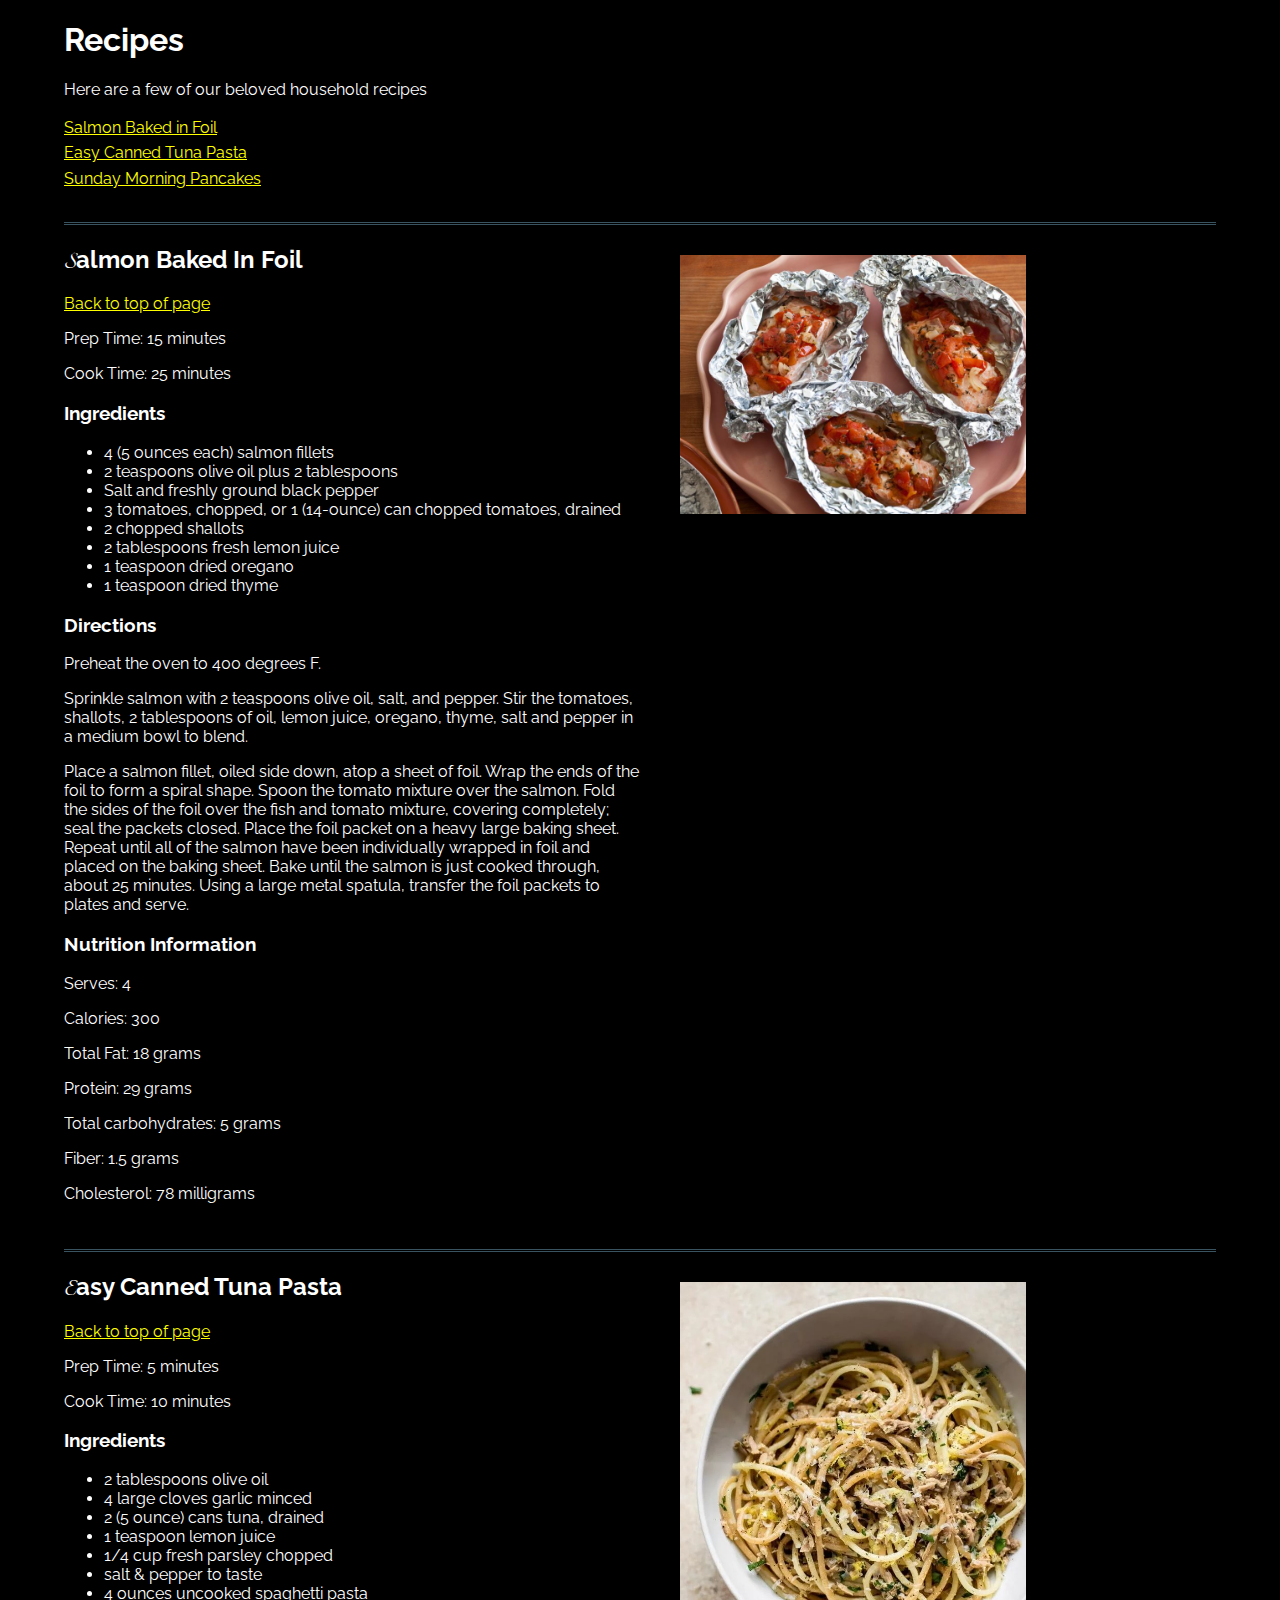
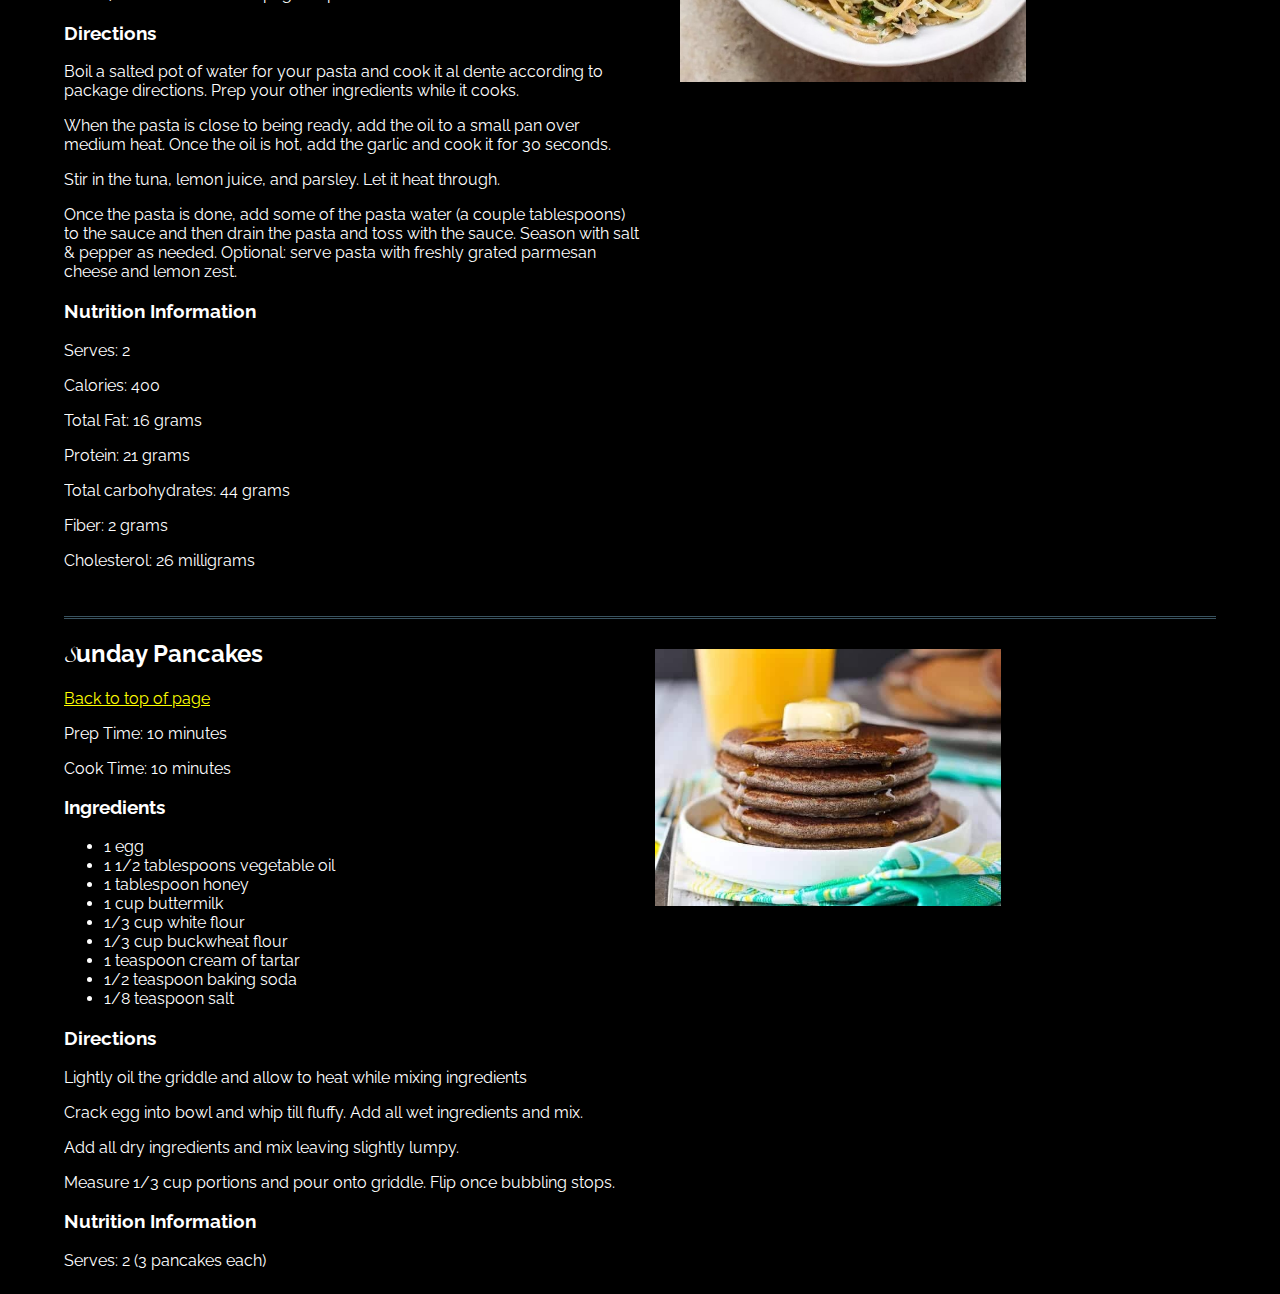
==== index.html @ 8158a912 "Update index.html" ====
<!DOCTYPE html>
<html lang="en">
  <head>
    <meta charset="utf-8" />
    <title>GT Favorite Recipes</title>
    <meta name="author" content="renee" />
    <meta name="robots" content="noindex" />
    <meta name="viewport" content="width=device-width, initial-scale=1" />
    <link href="https://fonts.googleapis.com/css?family=Raleway:400,700,900|Tangerine" rel="stylesheet" type="text/css" />
    <link href="stylesheet.css" rel="stylesheet" type="text/css" />
  </head>
  <body>
    <h1 id="home">Recipes</h1>
    <p>Here are a few of our beloved household recipes</p>
    <nav>
      <a href="#salmon">Salmon Baked in Foil</a>
      <a href="#tuna">Easy Canned Tuna Pasta</a>
      <a href="#pancakes">Sunday Morning Pancakes</a>
    </nav>
    <article>
      <section>
        <h2 id="salmon">Salmon Baked In Foil</h2>
        <a href="#home">Back to top of page</a>
        <p>Prep Time: 15 minutes</p>
        <p>Cook Time: 25 minutes</p>
        <h3>Ingredients</h3>
        <ul>
          <li>4 (5 ounces each) salmon fillets</li>
          <li>2 teaspoons olive oil plus 2 tablespoons</li>
          <li>Salt and freshly ground black pepper</li>
          <li>3 tomatoes, chopped, or 1 (14-ounce) can chopped tomatoes, drained</li>
          <li>2 chopped shallots</li>
          <li>2 tablespoons fresh lemon juice</li>
          <li>1 teaspoon dried oregano</li>
          <li>1 teaspoon dried thyme</li>
        </ul>
        <h3>Directions</h3>
        <p>Preheat the oven to 400 degrees F.</p>
        <p>Sprinkle salmon with 2 teaspoons olive oil, salt, and pepper. Stir the tomatoes, shallots, 2 tablespoons of oil, lemon juice, oregano, thyme, salt and pepper in a medium bowl to blend.</p>
        <p>Place a salmon fillet, oiled side down, atop a sheet of foil. Wrap the ends of the foil to form a spiral shape. Spoon the tomato mixture over the salmon. Fold the sides of the foil over the fish and tomato mixture, covering completely; seal the packets closed. Place the foil packet on a heavy large baking sheet. Repeat until all of the salmon have been individually wrapped in foil and placed on the baking sheet. Bake until the salmon is just cooked through, about 25 minutes. Using a large metal spatula, transfer the foil packets to plates and serve.</p>
        <aside>
          <h3>Nutrition Information</h3>
          <p>Serves: 4</p>
          <p>Calories: 300</p>
          <p>Total Fat: 18 grams</p>
          <p>Protein: 29 grams</p>
          <p>Total carbohydrates: 5 grams</p>
          <p>Fiber: 1.5 grams</p>
          <p>Cholesterol: 78 milligrams</p>
        </aside>
      </section>
      <figure>
        <img src="salmon-baked-in-foil.jpeg" alt="photograph of salmon fillets wrapped in foil" />
      </figure>
    </article>
    <article>
      <section>
        <h2 id="tuna">Easy Canned Tuna Pasta</h2>
        <a href="#home">Back to top of page</a>
        <p>Prep Time: 5 minutes</p>
        <p>Cook Time: 10 minutes</p>
        <h3>Ingredients</h3>
        <ul>
          <li>2 tablespoons olive oil</li>
          <li>4 large cloves garlic minced</li>
          <li>2 (5 ounce) cans tuna, drained</li>
          <li>1 teaspoon lemon juice</li>
          <li>1/4 cup fresh parsley chopped</li>
          <li>salt & pepper to taste</li>
          <li>4 ounces uncooked spaghetti pasta</li>
        </ul>
        <h3>Directions</h3>
        <p>Boil a salted pot of water for your pasta and cook it al dente according to package directions. Prep your other ingredients while it cooks.</p>
        <p>When the pasta is close to being ready, add the oil to a small pan over medium heat. Once the oil is hot, add the garlic and cook it for 30 seconds.</p>
        <p>Stir in the tuna, lemon juice, and parsley. Let it heat through.</p>
        <p>Once the pasta is done, add some of the pasta water (a couple tablespoons) to the sauce and then drain the pasta and toss with the sauce. Season with salt & pepper as needed. Optional: serve pasta with freshly grated parmesan cheese and lemon zest.</p>
        <aside>
          <h3>Nutrition Information</h3>
          <p>Serves: 2</p>
          <p>Calories: 400</p>
          <p>Total Fat: 16 grams</p>
          <p>Protein: 21 grams</p>
          <p>Total carbohydrates: 44 grams</p>
          <p>Fiber: 2 grams</p>
          <p>Cholesterol: 26 milligrams</p>
        </aside>
      </section>
      <figure>
        <img src="canned-tuna-pasta.jpg" alt="photograph of cooked tuna pasta dish" />
      </figure>
    </article>
    <article>
      <section>
        <h2 id="pancakes">Sunday Pancakes</h2>
        <a href="#home">Back to top of page</a>
        <p>Prep Time: 10 minutes</p>
        <p>Cook Time: 10 minutes</p>
        <h3>Ingredients</h3>
        <ul>
          <li>1 egg</li>
          <li>1 1/2 tablespoons vegetable oil</li>
          <li>1 tablespoon honey</li>
          <li>1 cup buttermilk</li>
          <li>1/3 cup white flour</li>
          <li>1/3 cup buckwheat flour</li>
          <li>1 teaspoon cream of tartar</li>
          <li>1/2 teaspoon baking soda</li>
          <li>1/8 teaspoon salt</li>
        </ul>
        <h3>Directions</h3>
        <p>Lightly oil the griddle and allow to heat while mixing ingredients</p>
        <p>Crack egg into bowl and whip till fluffy.  Add all wet ingredients and mix.</p>
        <p>Add all dry ingredients and mix leaving slightly lumpy.</p>
        <p>Measure 1/3 cup portions and pour onto griddle.  Flip once bubbling stops.</p>
        <aside>
          <h3>Nutrition Information</h3>
          <p>Serves: 2 (3 pancakes each)</p>
        </aside>
      </section>
      <figure>
        <img src="pancakes.jpg" alt="photograph of buckwheat pancakes with syrup and butter." />
      </figure>
    </article>
  </body>
</html>
---- stylesheet.css ----
body {font-family: raleway;
  background-color: black;
  color: white;
  margin-left: 5%;
  margin-right: 5%;}
a {color: yellow;}
a:visited {color: hsl(180, 100%, 50%);}
a:hover {color: hsl(95, 100%, 50%);
  text-shadow: 3px 3px 5px #efefef;}
section {float: left;
  max-width: 50%;}
figure {float: left;
  max-width: 30%;
  margin-top: 30px;}
img {float: left;
  max-width: 100%;}
nav a {display: block;
  line-height: 1.6em;
  bottom-border: 10px;}
article {overflow: auto;
  width: 100%;
  border-top: double;
  border-color: hsl(200 25% 30%);
  margin-top: 30px;}
h2:first-letter {font-family: tangerine;}
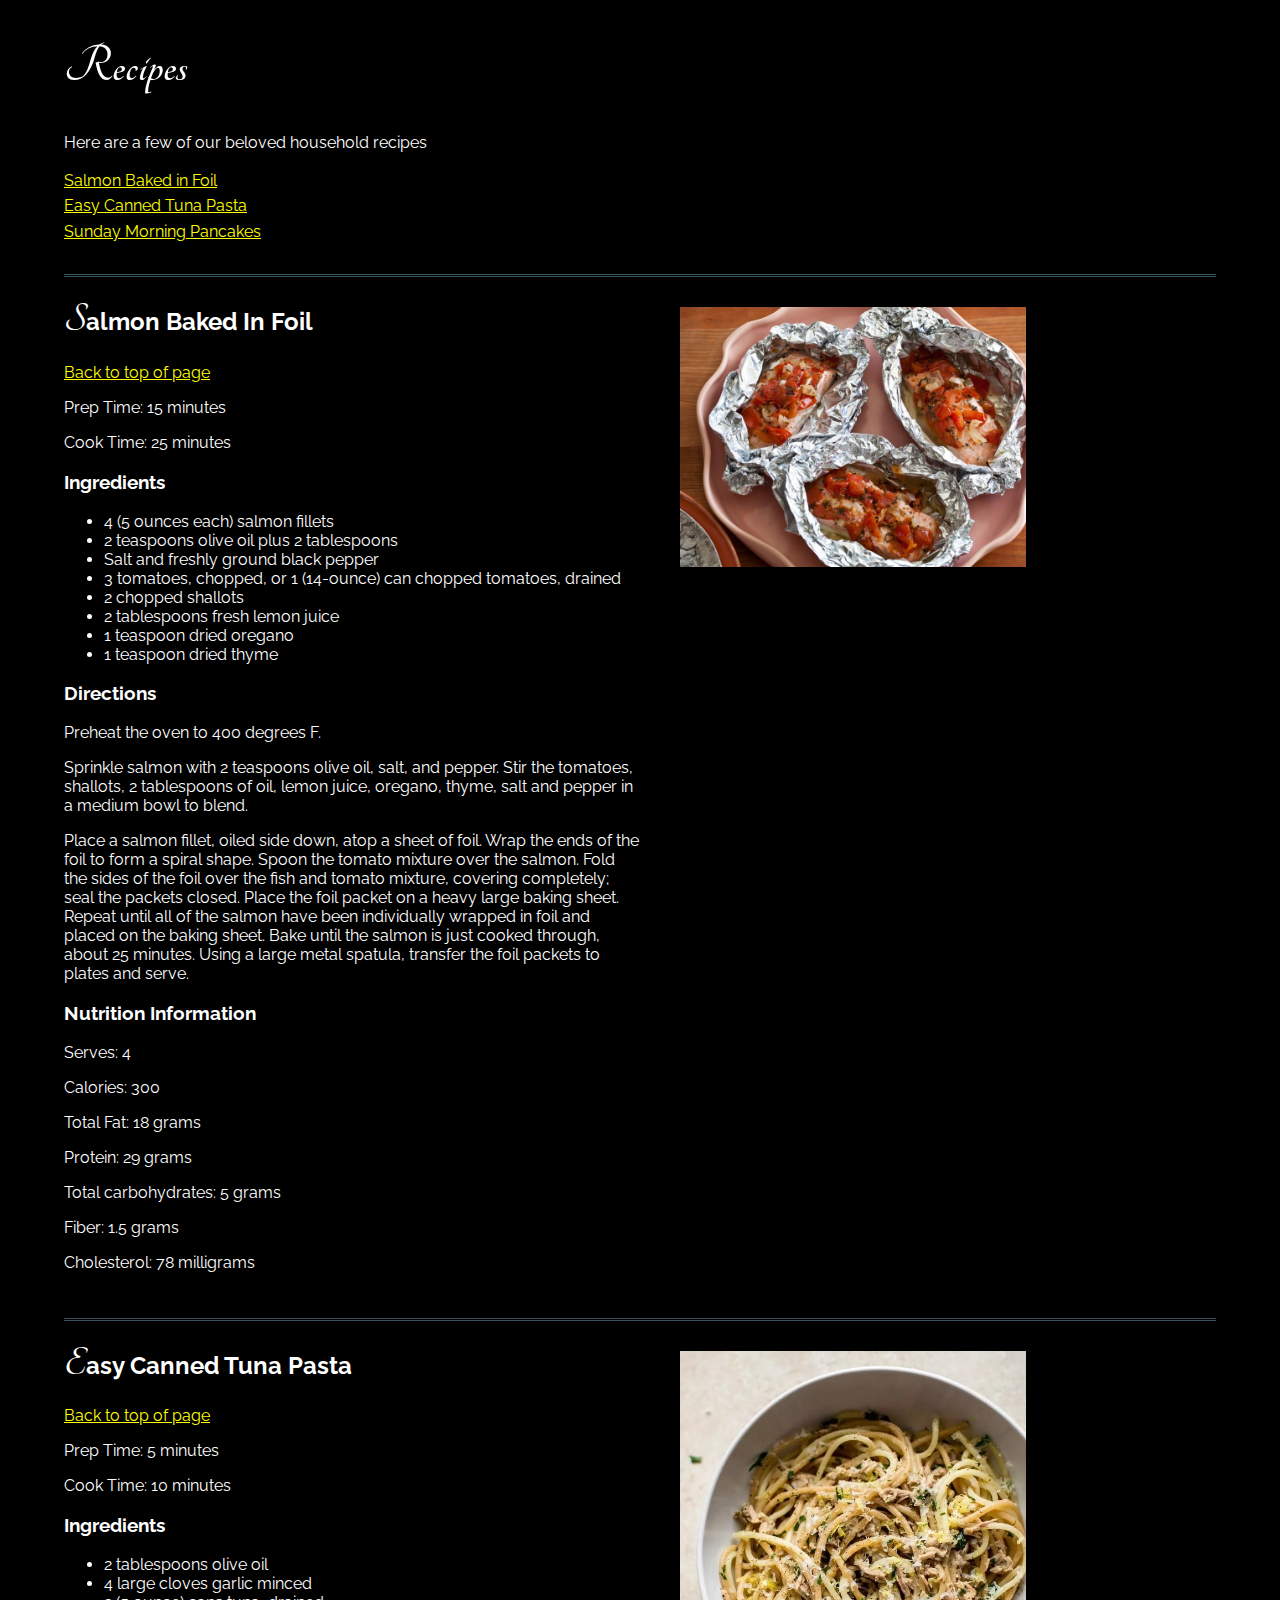
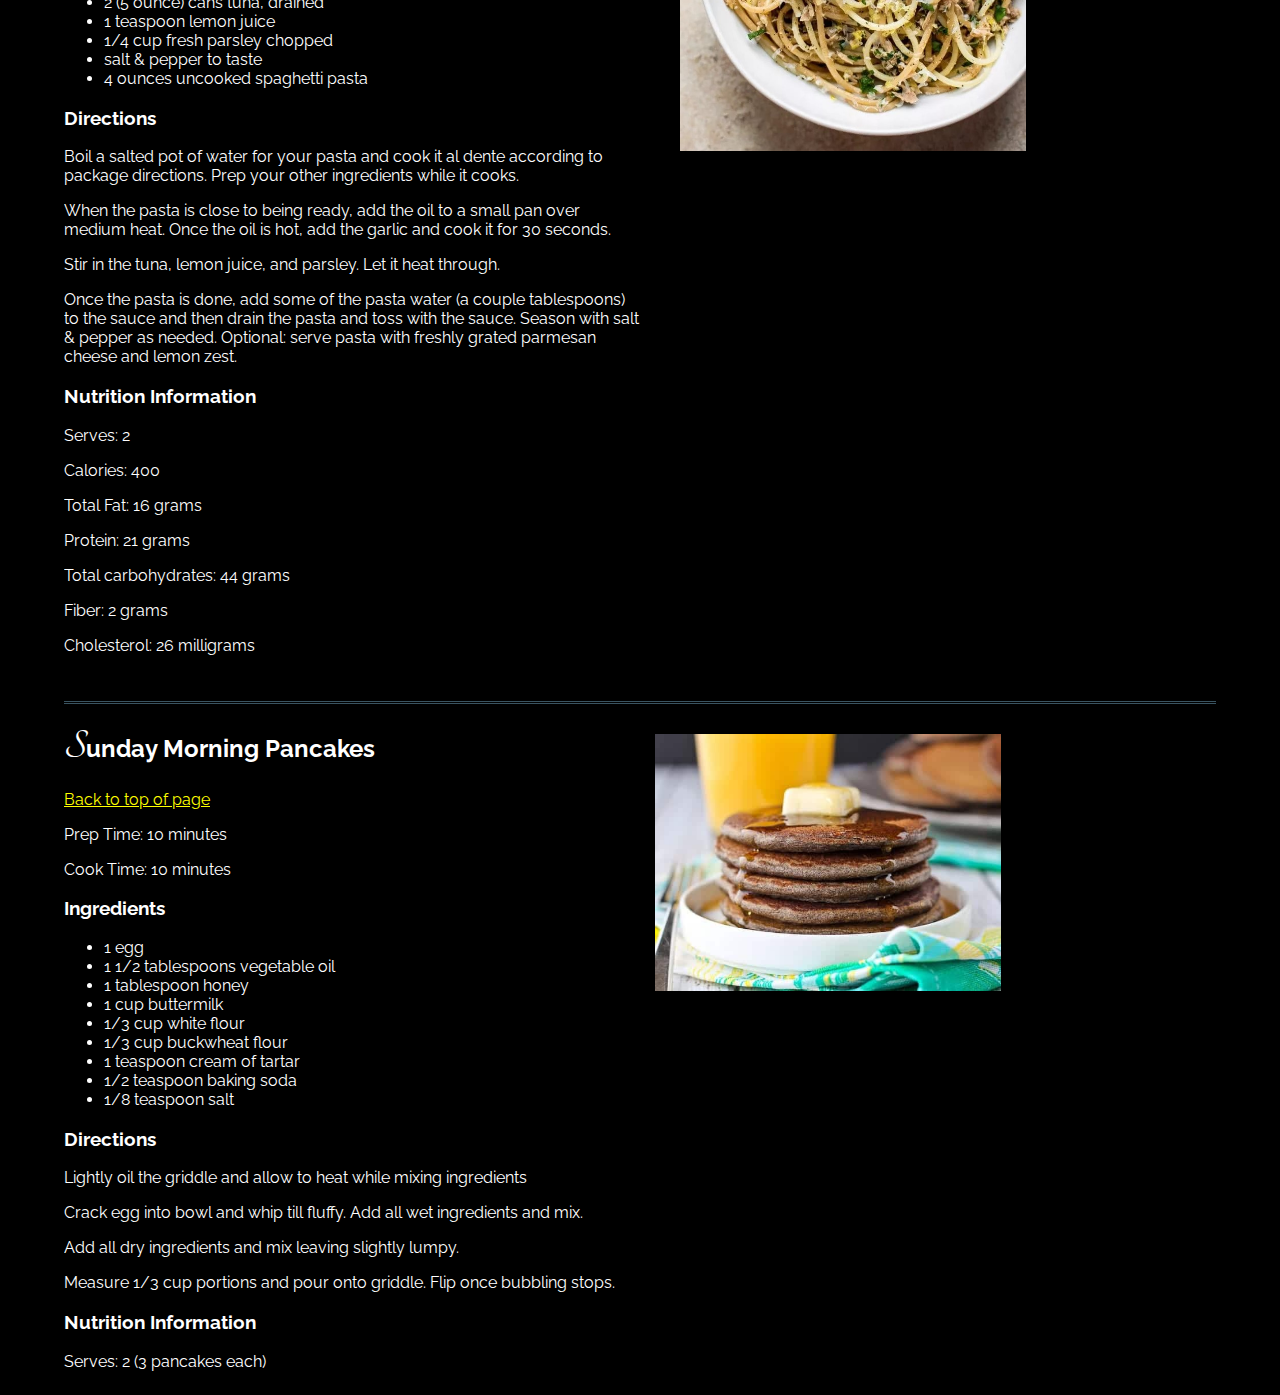
==== commit 6ed708a9: "Update index.html" ====
--- a/index.html
+++ b/index.html
@@ -91,7 +91,7 @@
     </article>
     <article>
       <section>
-        <h2 id="pancakes">Sunday Pancakes</h2>
+        <h2 id="pancakes">Sunday Morning Pancakes</h2>
         <a href="#home">Back to top of page</a>
         <p>Prep Time: 10 minutes</p>
         <p>Cook Time: 10 minutes</p>
--- a/stylesheet.css
+++ b/stylesheet.css
@@ -22,4 +22,7 @@
   border-top: double;
   border-color: hsl(200 25% 30%);
   margin-top: 30px;}
-h2:first-letter {font-family: tangerine;}
+h2:first-letter {font-family: tangerine;
+  font-size: 42px;}
+h1 {font-family: tangerine;
+  font-size: 55px;}
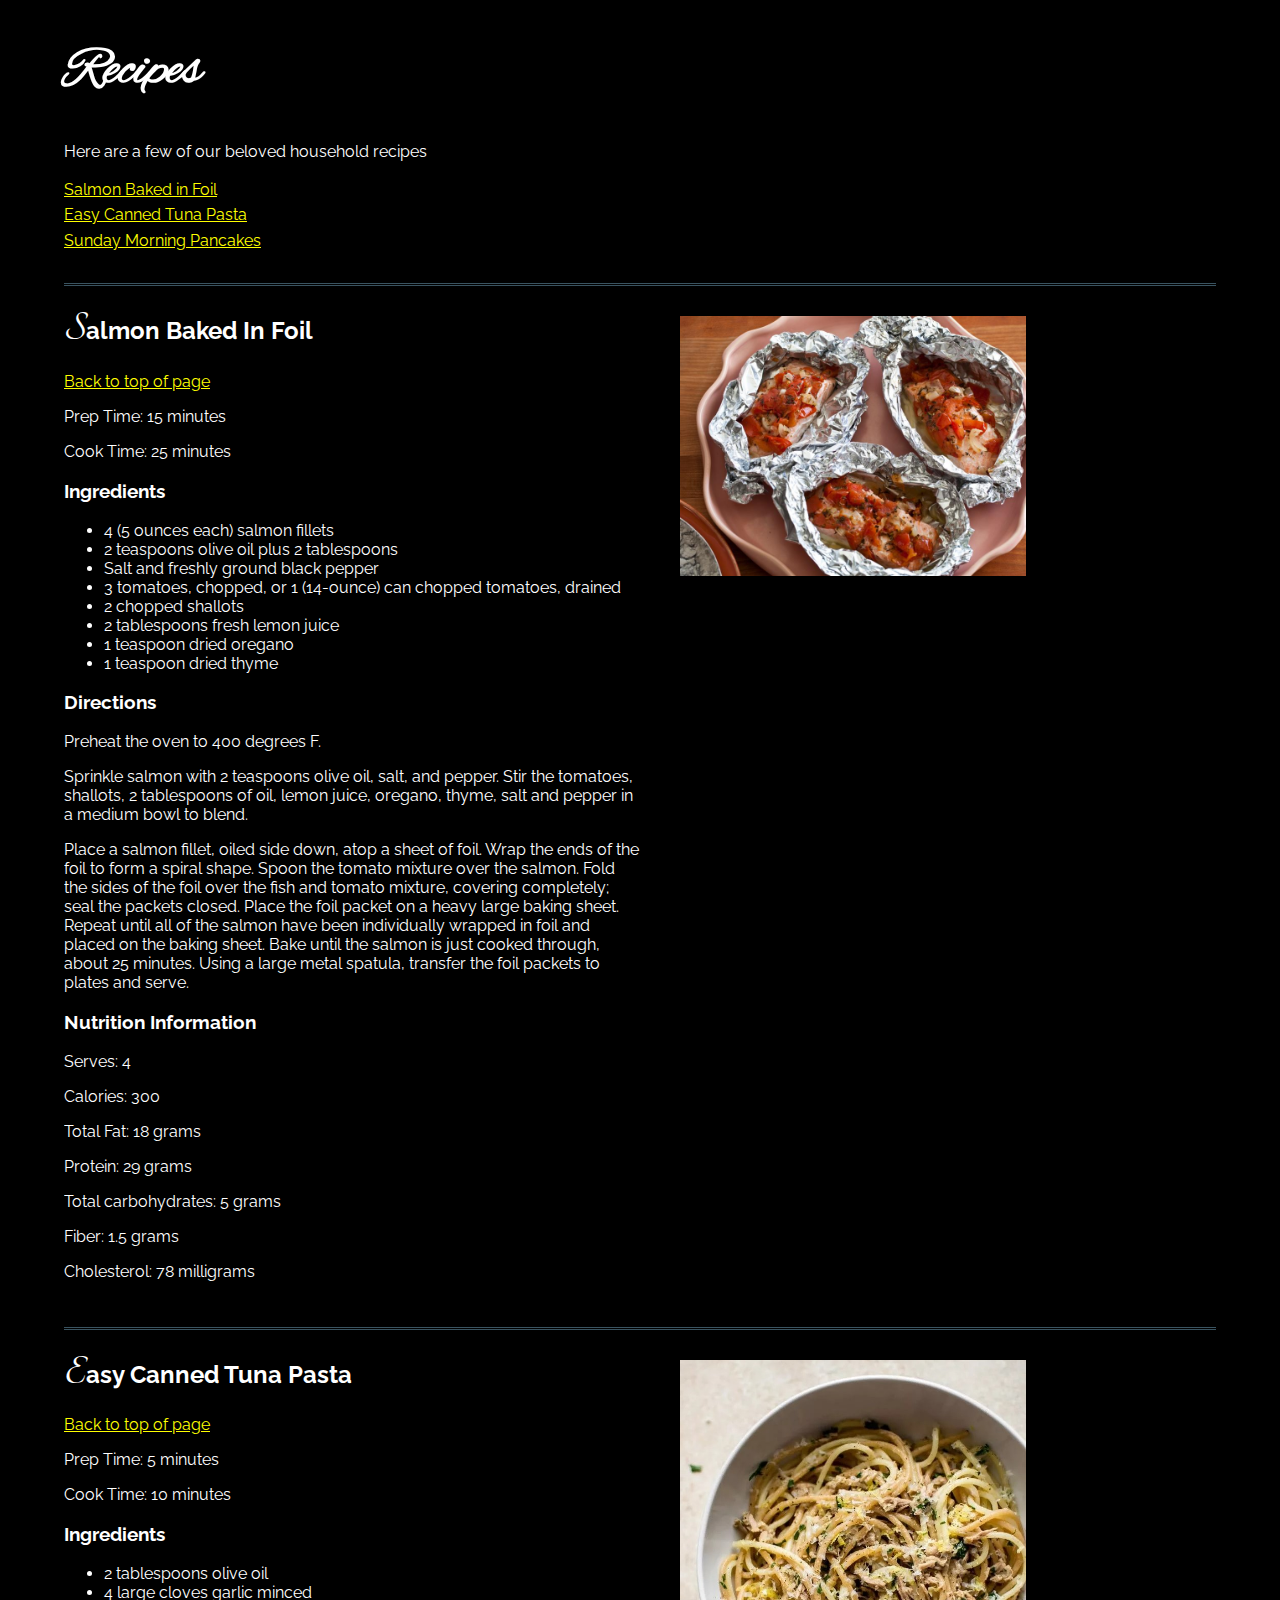
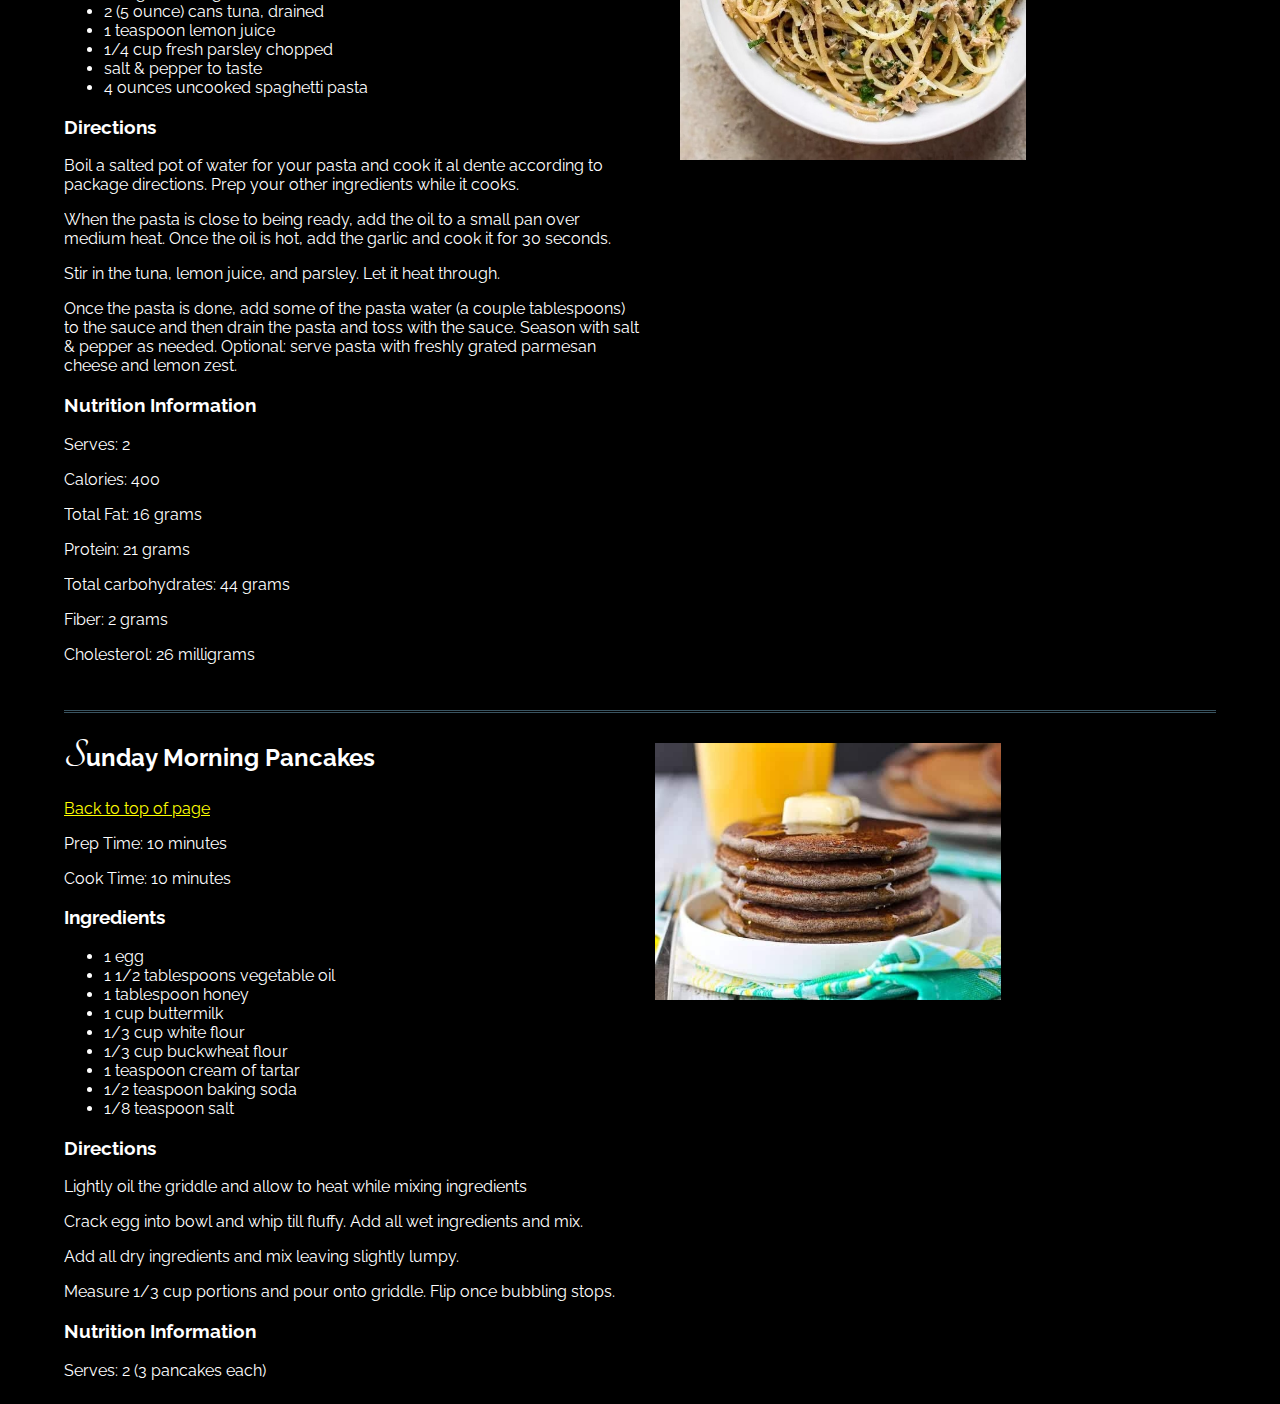
==== commit 25eb0cd2: "Update index.html" ====
--- a/index.html
+++ b/index.html
@@ -6,7 +6,7 @@
     <meta name="author" content="renee" />
     <meta name="robots" content="noindex" />
     <meta name="viewport" content="width=device-width, initial-scale=1" />
-    <link href="https://fonts.googleapis.com/css?family=Raleway:400,700,900|Tangerine" rel="stylesheet" type="text/css" />
+    <link href="https://fonts.googleapis.com/css?family=Raleway:400,700,900|Tangerine|Alex+Brush" rel="stylesheet" type="text/css" />
     <link href="stylesheet.css" rel="stylesheet" type="text/css" />
   </head>
   <body>
--- a/stylesheet.css
+++ b/stylesheet.css
@@ -24,5 +24,5 @@
   margin-top: 30px;}
 h2:first-letter {font-family: tangerine;
   font-size: 42px;}
-h1 {font-family: tangerine;
+h1 {font-family: Alex Brush;
   font-size: 55px;}
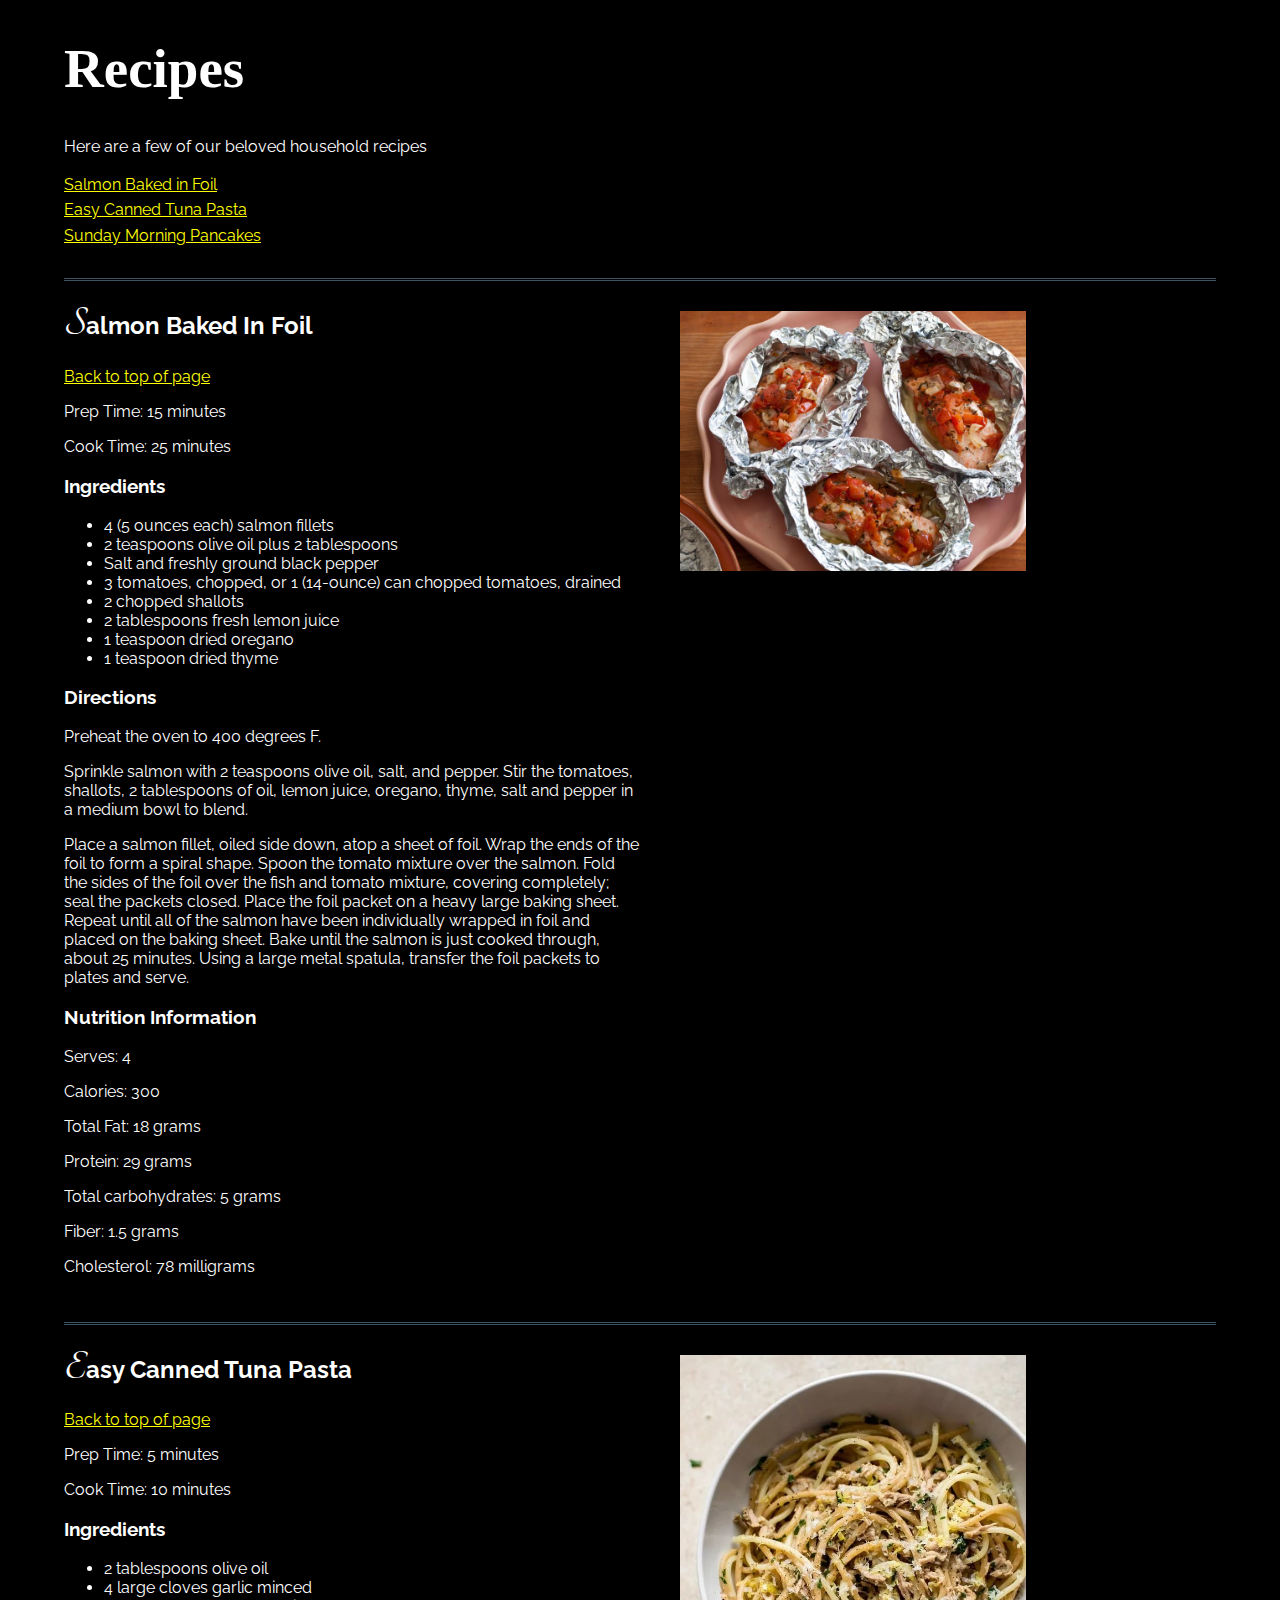
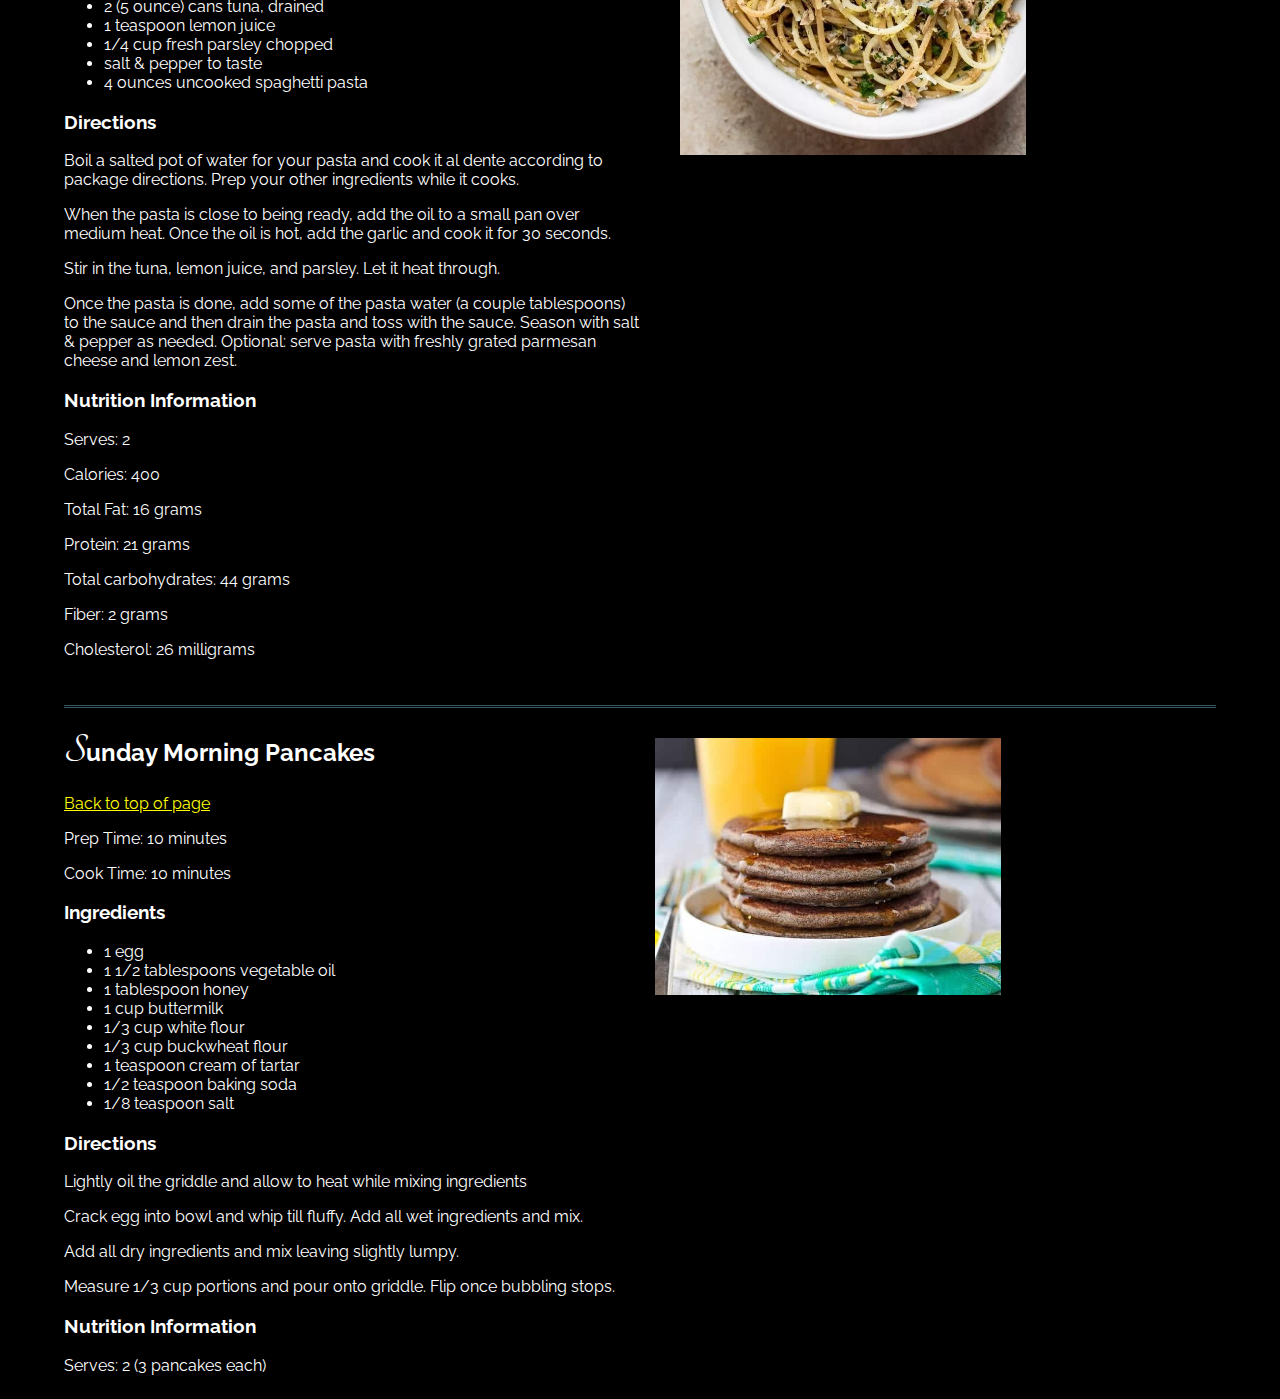
==== commit c83ca28e: "Update index.html" ====
--- a/index.html
+++ b/index.html
@@ -6,7 +6,7 @@
     <meta name="author" content="renee" />
     <meta name="robots" content="noindex" />
     <meta name="viewport" content="width=device-width, initial-scale=1" />
-    <link href="https://fonts.googleapis.com/css?family=Raleway:400,700,900|Tangerine|Alex+Brush" rel="stylesheet" type="text/css" />
+    <link href="https://fonts.googleapis.com/css?family=Raleway:400,700,900|Tangerine" rel="stylesheet" type="text/css" />
     <link href="stylesheet.css" rel="stylesheet" type="text/css" />
   </head>
   <body>
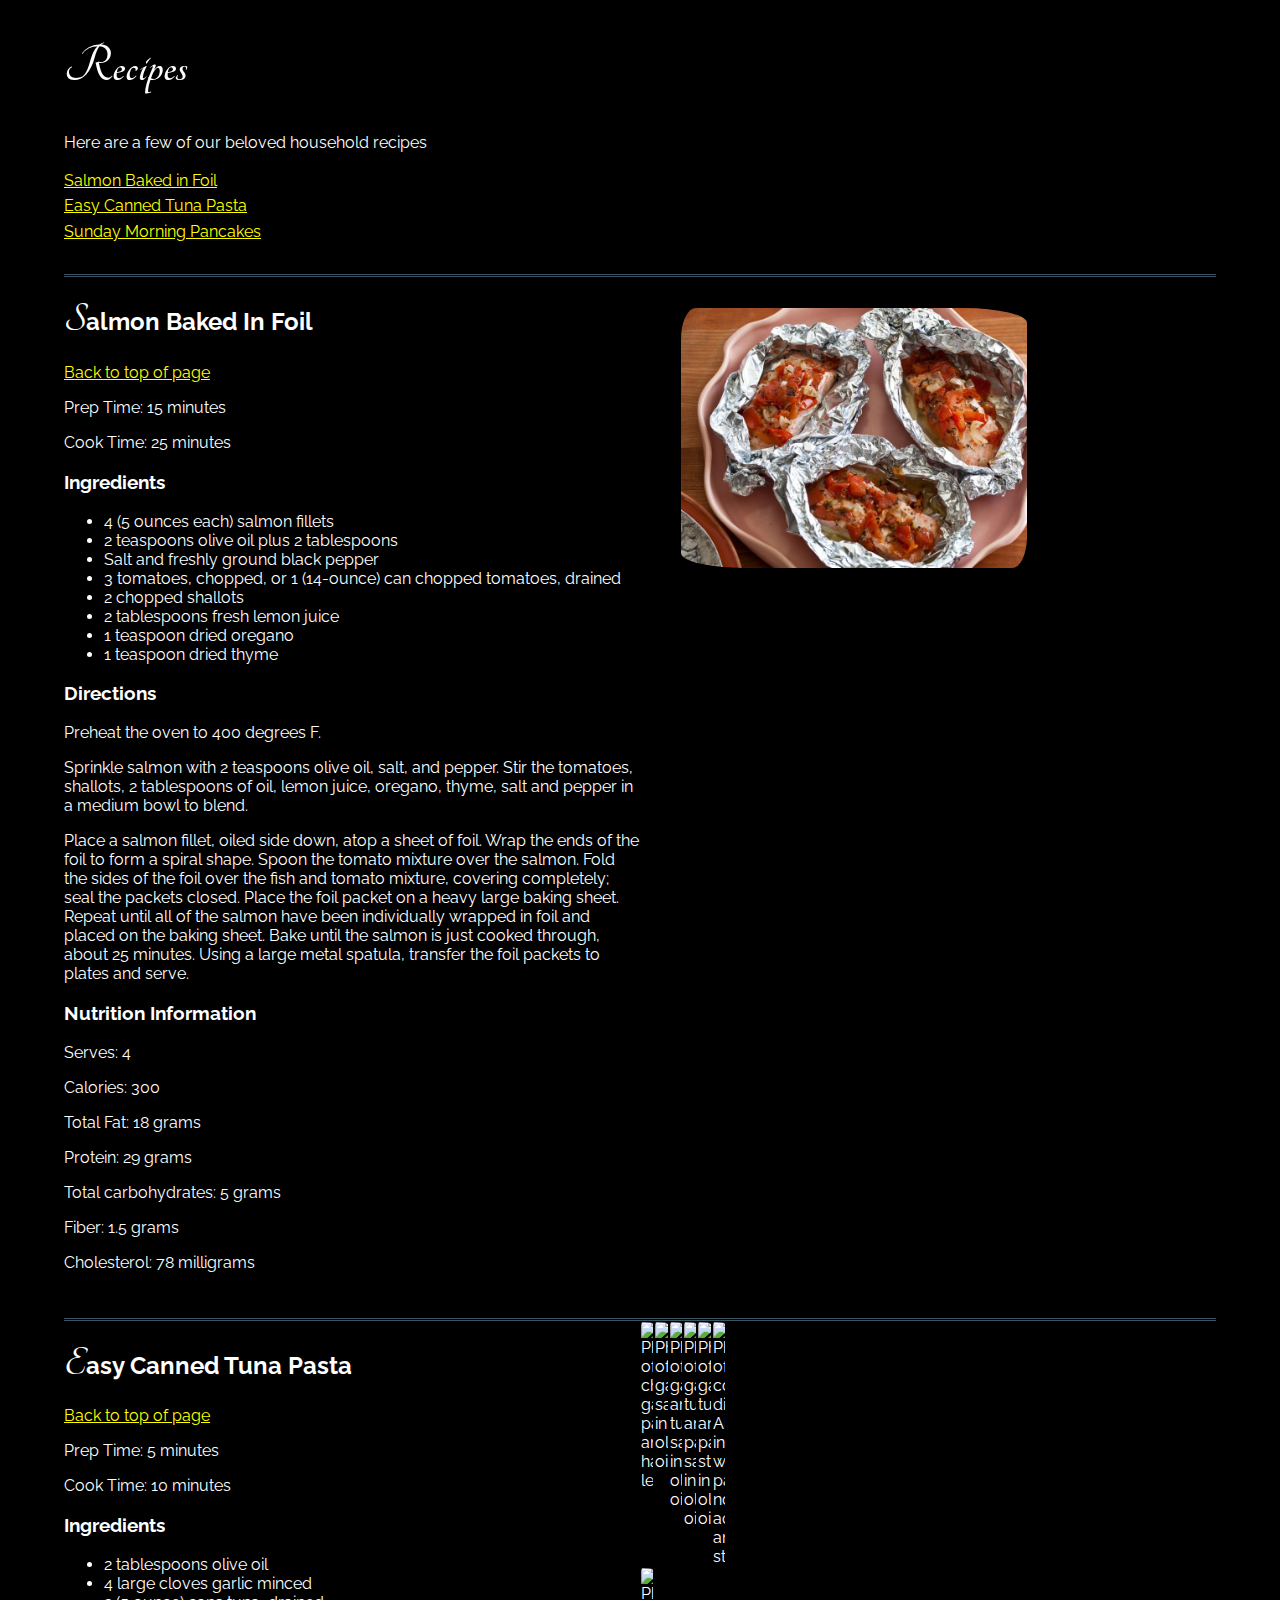
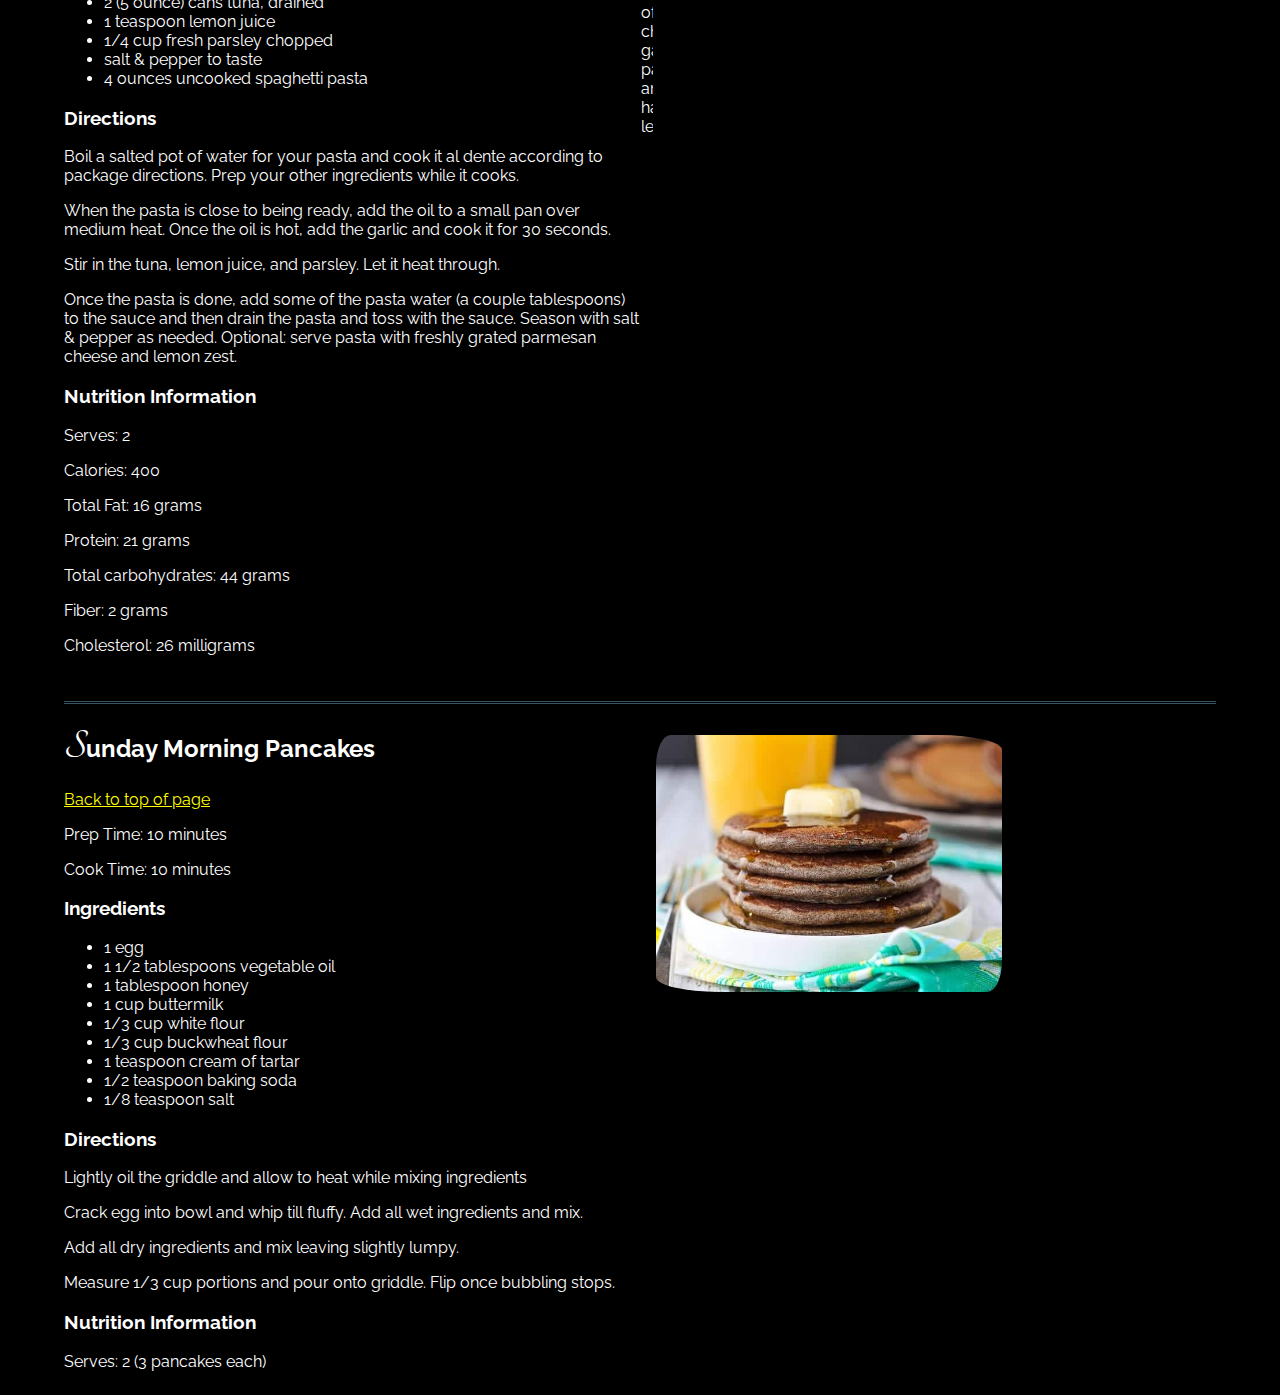
==== commit 639cf045: "Update index.html" ====
--- a/index.html
+++ b/index.html
@@ -85,9 +85,17 @@
           <p>Cholesterol: 26 milligrams</p>
         </aside>
       </section>
-      <figure>
-        <img src="canned-tuna-pasta.jpg" alt="photograph of cooked tuna pasta dish" />
-      </figure>
+      <div id="slider" />
+	    	<figure>
+	    		<img src="chopped.jpg" alt="Photo of chopped garlic, parsley, and halved lemon." />
+	    		<img src="garlic.jpg" alt="Photo of garlic sauteeing in olive oil." />
+	    		<img src="tuna.jpg" alt="Photo of garlic and tuna sateeing in olive oil." />
+	    		<img src="tuna-parsley.jpg" alt="Photo of garlic, tuna, and parsley sateeing in olive oil." />
+	    		<img src="tuna-parsley-2.jpg" alt="Photo of garlic, tuna, and parsley stirred in olive oil." />
+    			<img src="complete.jpg" alt="Photo of completed dish.  All ingredients with pasta noodles added and stirred." />
+	    		<img src="chopped.jpg" alt="Photo of chopped garlic, parsley, and halved lemon." />
+	    	</figure>
+	    </div>
     </article>
     <article>
       <section>
--- a/stylesheet.css
+++ b/stylesheet.css
@@ -9,11 +9,37 @@
   text-shadow: 3px 3px 5px #efefef;}
 section {float: left;
   max-width: 50%;}
+#slider {overflow: hidden;
+  max-width: 25%}
+#slider figure {position: relative;
+	width:700%;
+	margin: 0;
+	left: 0;
+	animation: 20s slider infinite;}
+#slider figure img {width: 14.2858%;
+	float: left;}
+@keyframes slider {
+	0% {left: 0;}
+	12% {left: 0;}
+	17% {left: -100%;}
+	29% {left: -100%;}
+	34% {left: -200%;}
+	46% {left: -200%;}
+	51% {left: -300%;}
+	63% {left: -300%;}
+	68% {left: -400%;}
+	80% {left: -400%;}
+	85% {left: -500%;}
+	97% {left: -500%;}
+	100% {left: -600%;}
+}
 figure {float: left;
   max-width: 30%;
   margin-top: 30px;}
 img {float: left;
-  max-width: 100%;}
+  max-width: 100%;
+  border-radius: 1em 4em 1em 4em / 2em 1em 2em 1em;
+  border: 1px solid black;}
 nav a {display: block;
   line-height: 1.6em;
   bottom-border: 10px;}
@@ -24,5 +50,5 @@
   margin-top: 30px;}
 h2:first-letter {font-family: tangerine;
   font-size: 42px;}
-h1 {font-family: Alex Brush;
+h1 {font-family: tangerine;
   font-size: 55px;}
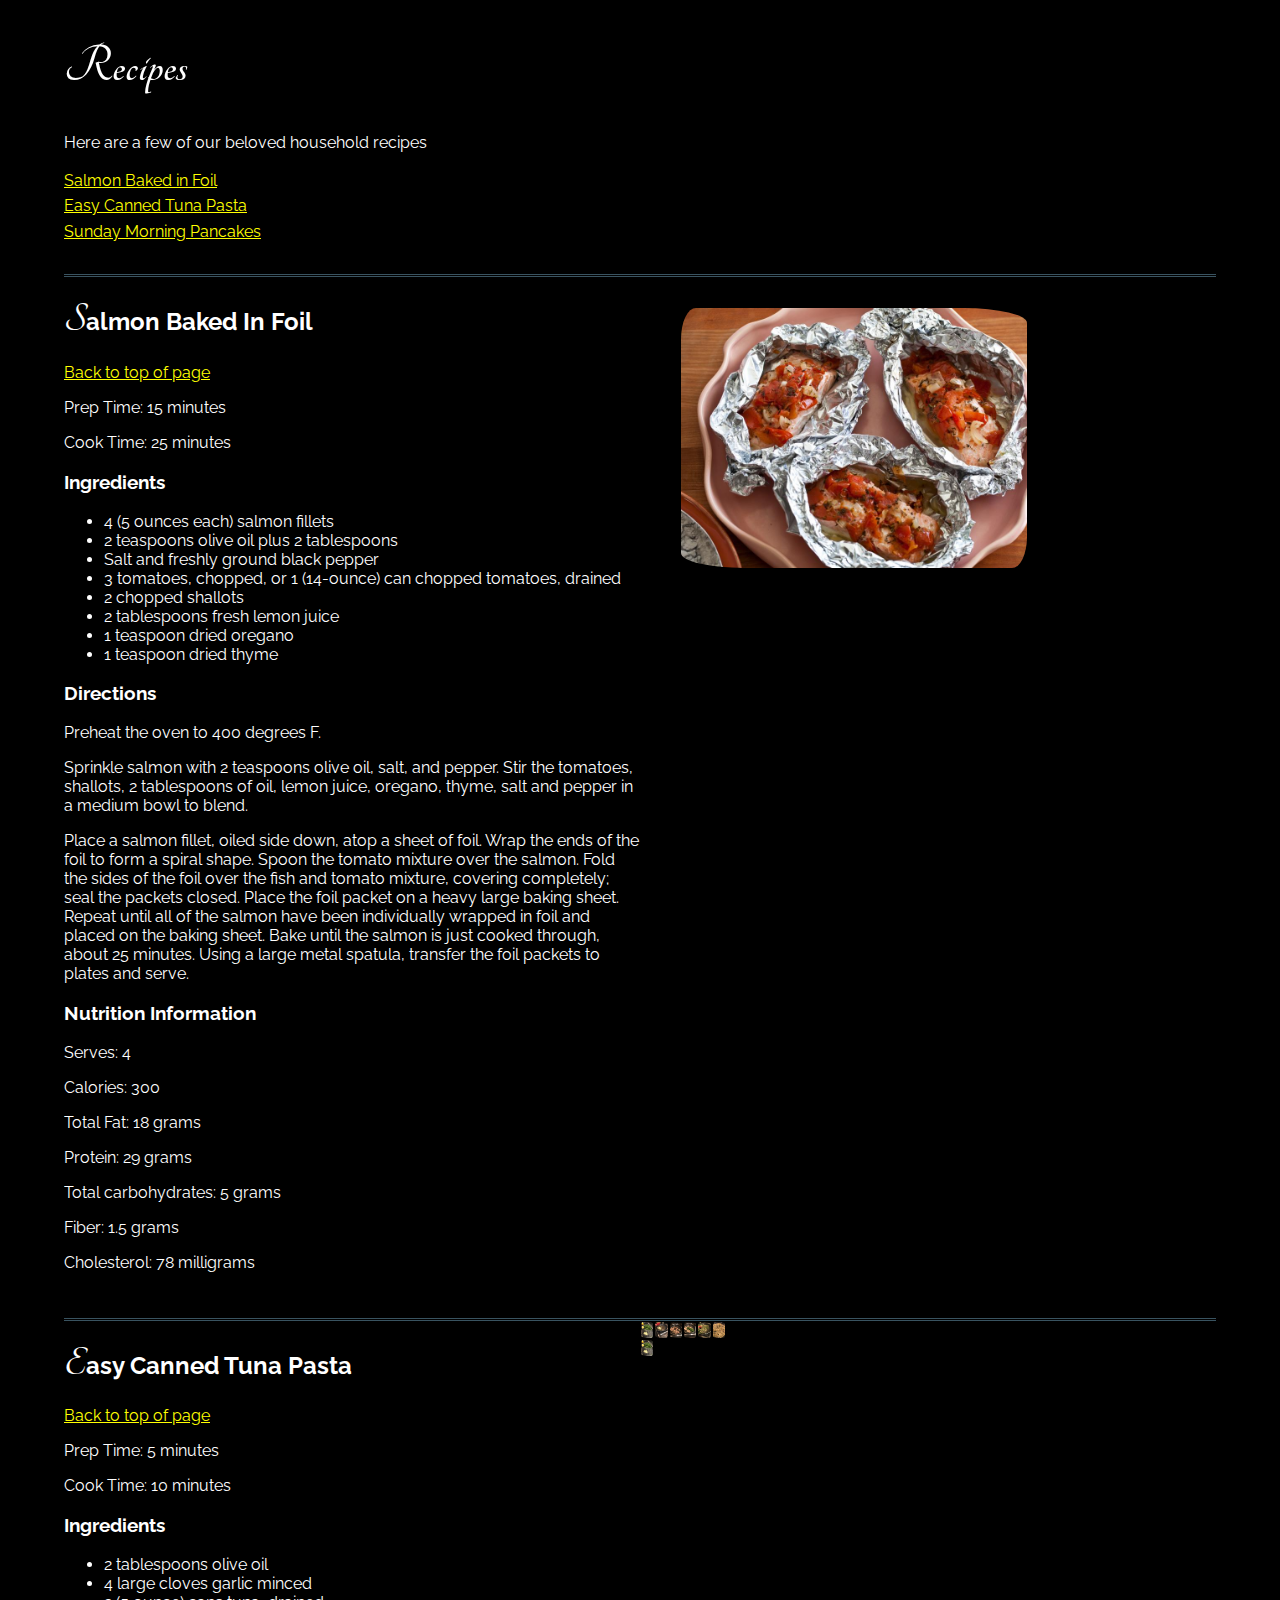
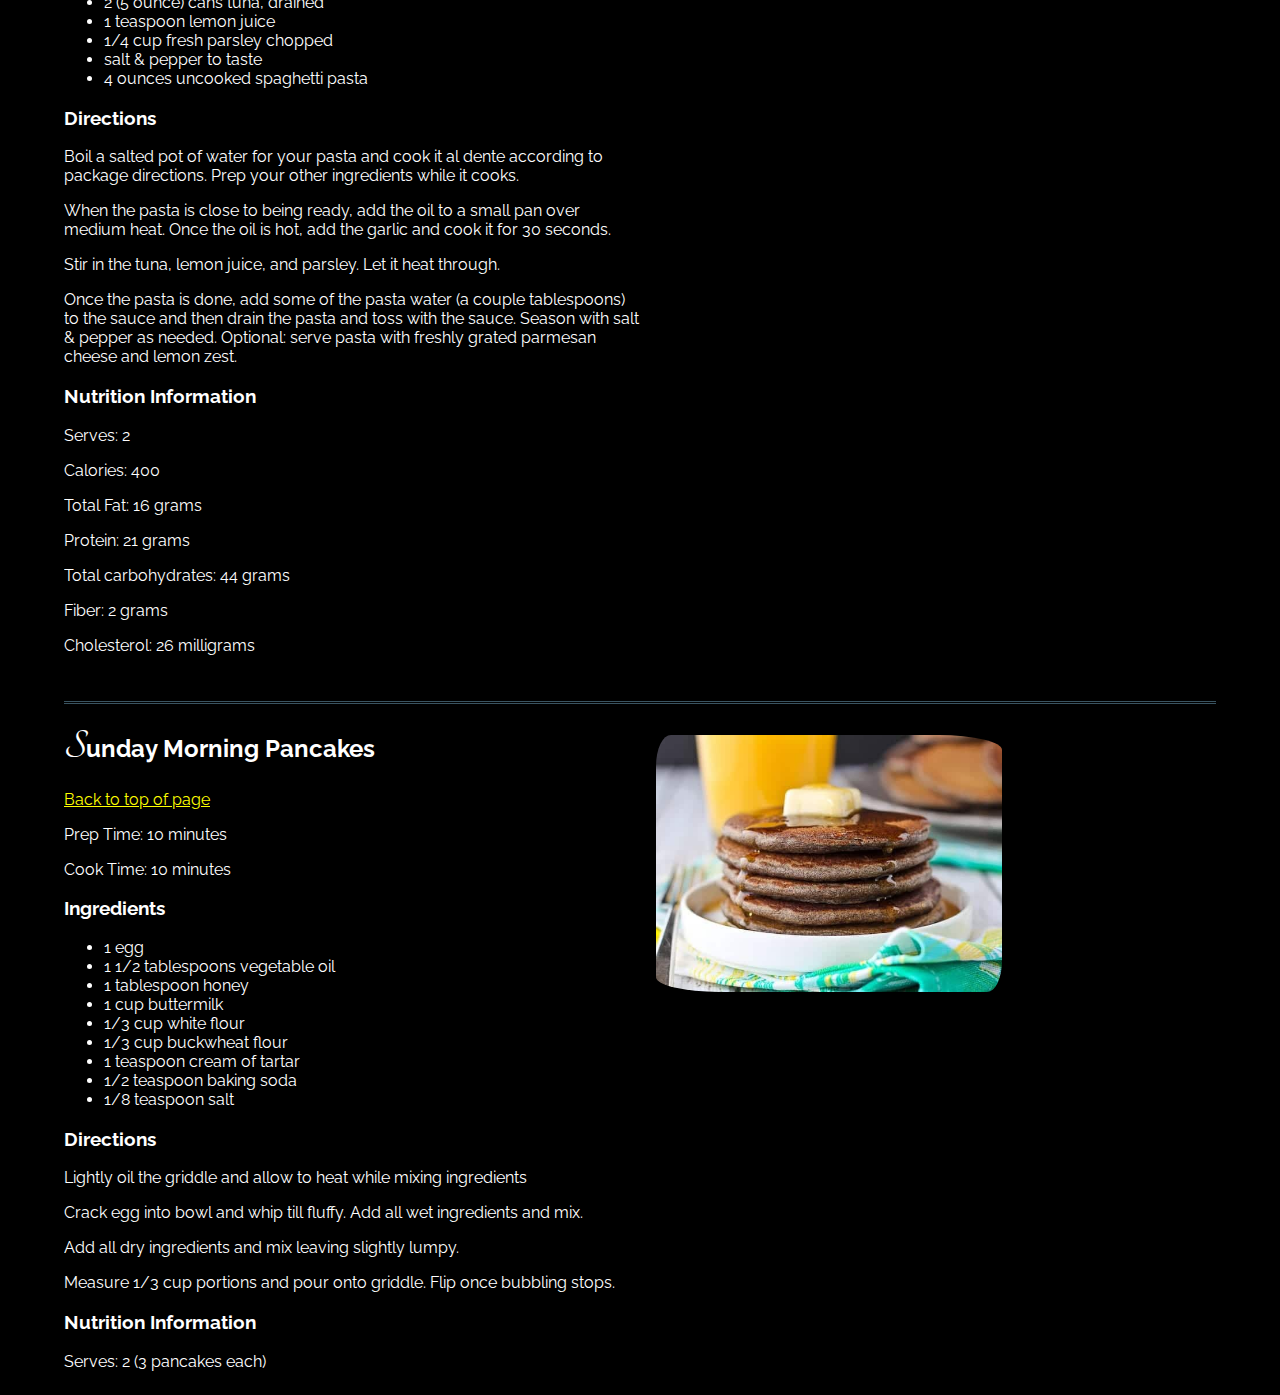
==== commit 48363bae: "Update index.html" ====
--- a/index.html
+++ b/index.html
@@ -86,16 +86,16 @@
         </aside>
       </section>
       <div id="slider" />
-	    	<figure>
-	    		<img src="chopped.jpg" alt="Photo of chopped garlic, parsley, and halved lemon." />
-	    		<img src="garlic.jpg" alt="Photo of garlic sauteeing in olive oil." />
-	    		<img src="tuna.jpg" alt="Photo of garlic and tuna sateeing in olive oil." />
-	    		<img src="tuna-parsley.jpg" alt="Photo of garlic, tuna, and parsley sateeing in olive oil." />
-	    		<img src="tuna-parsley-2.jpg" alt="Photo of garlic, tuna, and parsley stirred in olive oil." />
-    			<img src="complete.jpg" alt="Photo of completed dish.  All ingredients with pasta noodles added and stirred." />
-	    		<img src="chopped.jpg" alt="Photo of chopped garlic, parsley, and halved lemon." />
-	    	</figure>
-	    </div>
+ 	 <figure>
+	    <img src="chopped.JPG" alt="Photo of chopped garlic, parsley, and halved lemon." />
+	    <img src="garlic.JPG" alt="Photo of garlic sauteeing in olive oil." />
+	    <img src="tuna.JPG" alt="Photo of garlic and tuna sateeing in olive oil." />
+	    <img src="tuna-parsley.JPG" alt="Photo of garlic, tuna, and parsley sateeing in olive oil." />
+	    <img src="tuna-parsley-2.JPG" alt="Photo of garlic, tuna, and parsley stirred in olive oil." />
+            <img src="complete.JPG" alt="Photo of completed dish.  All ingredients with pasta noodles added and stirred." />
+	    <img src="chopped.JPG" alt="Photo of chopped garlic, parsley, and halved lemon." />
+         </figure>
+      </div>
     </article>
     <article>
       <section>
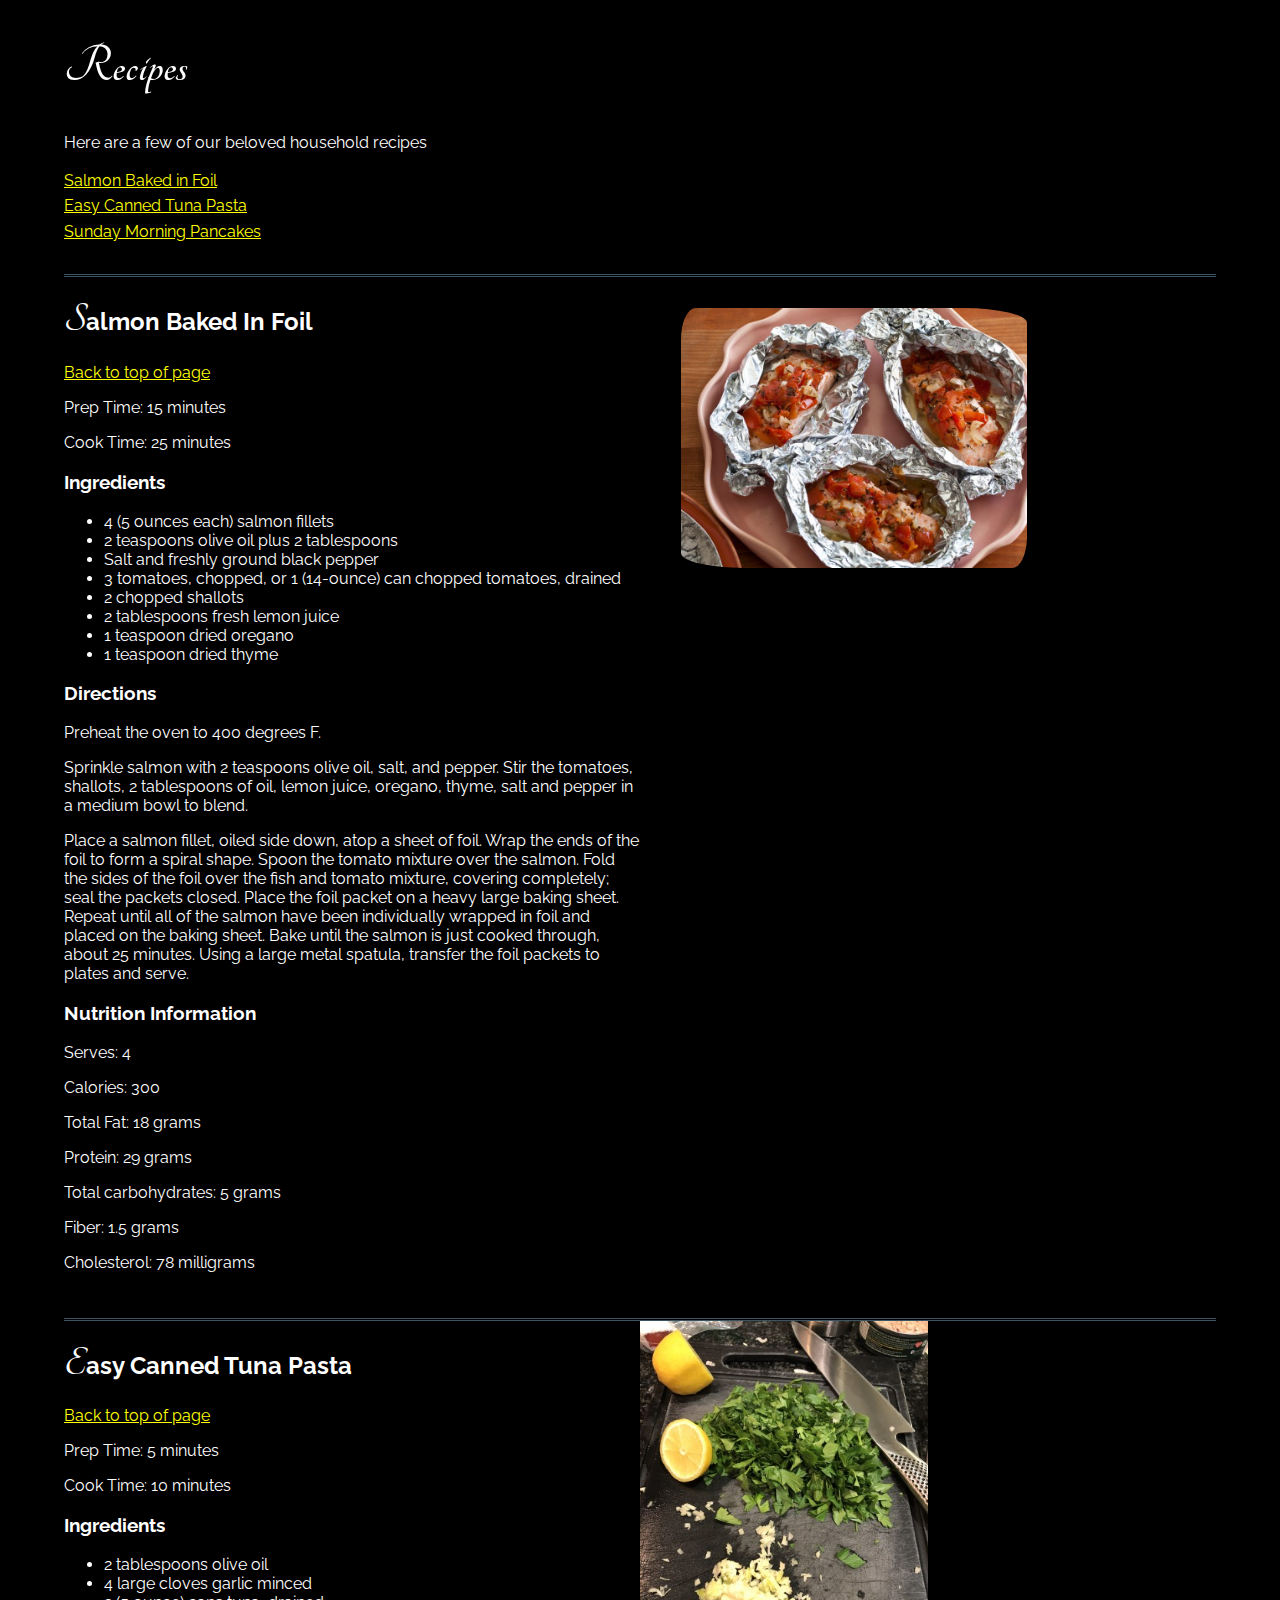
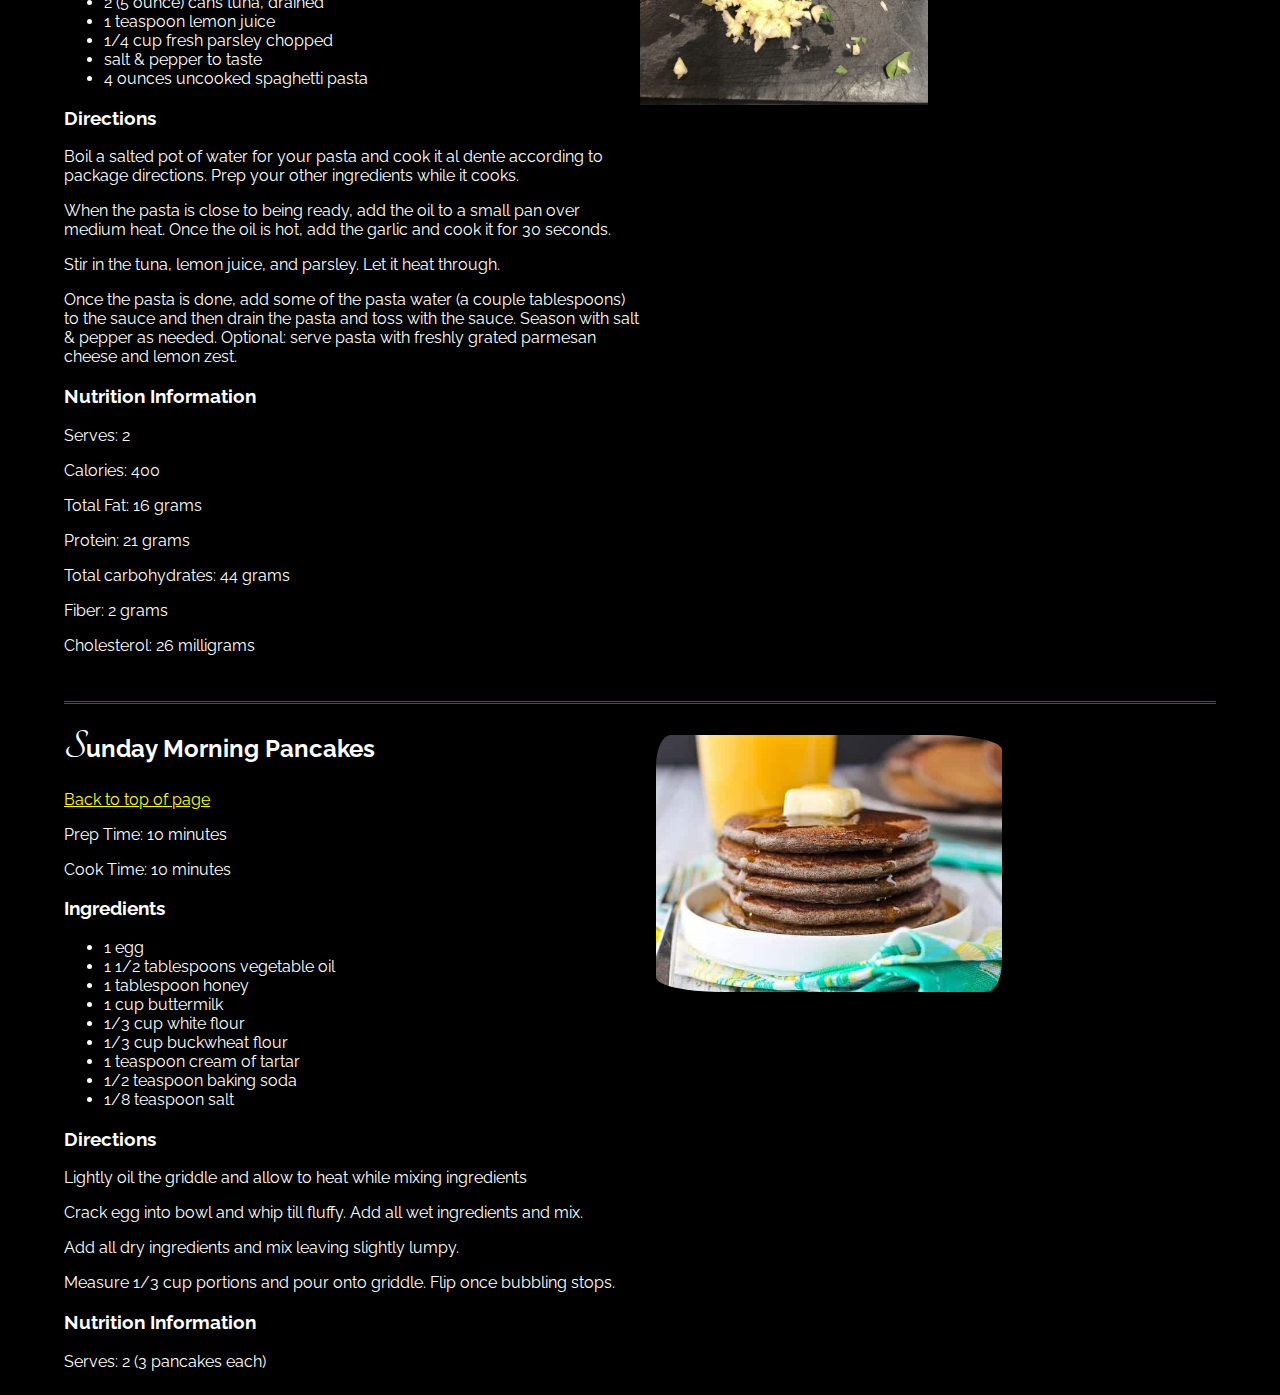
==== commit 778f938a: "Update index.html" ====
--- a/index.html
+++ b/index.html
@@ -49,8 +49,8 @@
           <p>Cholesterol: 78 milligrams</p>
         </aside>
       </section>
-      <figure>
-        <img src="salmon-baked-in-foil.jpeg" alt="photograph of salmon fillets wrapped in foil" />
+      <figure class="figure">
+        <img class="img" src="salmon-baked-in-foil.jpeg" alt="photograph of salmon fillets wrapped in foil" />
       </figure>
     </article>
     <article>
@@ -125,8 +125,8 @@
           <p>Serves: 2 (3 pancakes each)</p>
         </aside>
       </section>
-      <figure>
-        <img src="pancakes.jpg" alt="photograph of buckwheat pancakes with syrup and butter." />
+      <figure class="figure">
+        <img class="img" src="pancakes.jpg" alt="photograph of buckwheat pancakes with syrup and butter." />
       </figure>
     </article>
   </body>
--- a/stylesheet.css
+++ b/stylesheet.css
@@ -33,10 +33,10 @@
 	97% {left: -500%;}
 	100% {left: -600%;}
 }
-figure {float: left;
+.figure {float: left;
   max-width: 30%;
   margin-top: 30px;}
-img {float: left;
+.img {float: left;
   max-width: 100%;
   border-radius: 1em 4em 1em 4em / 2em 1em 2em 1em;
   border: 1px solid black;}
